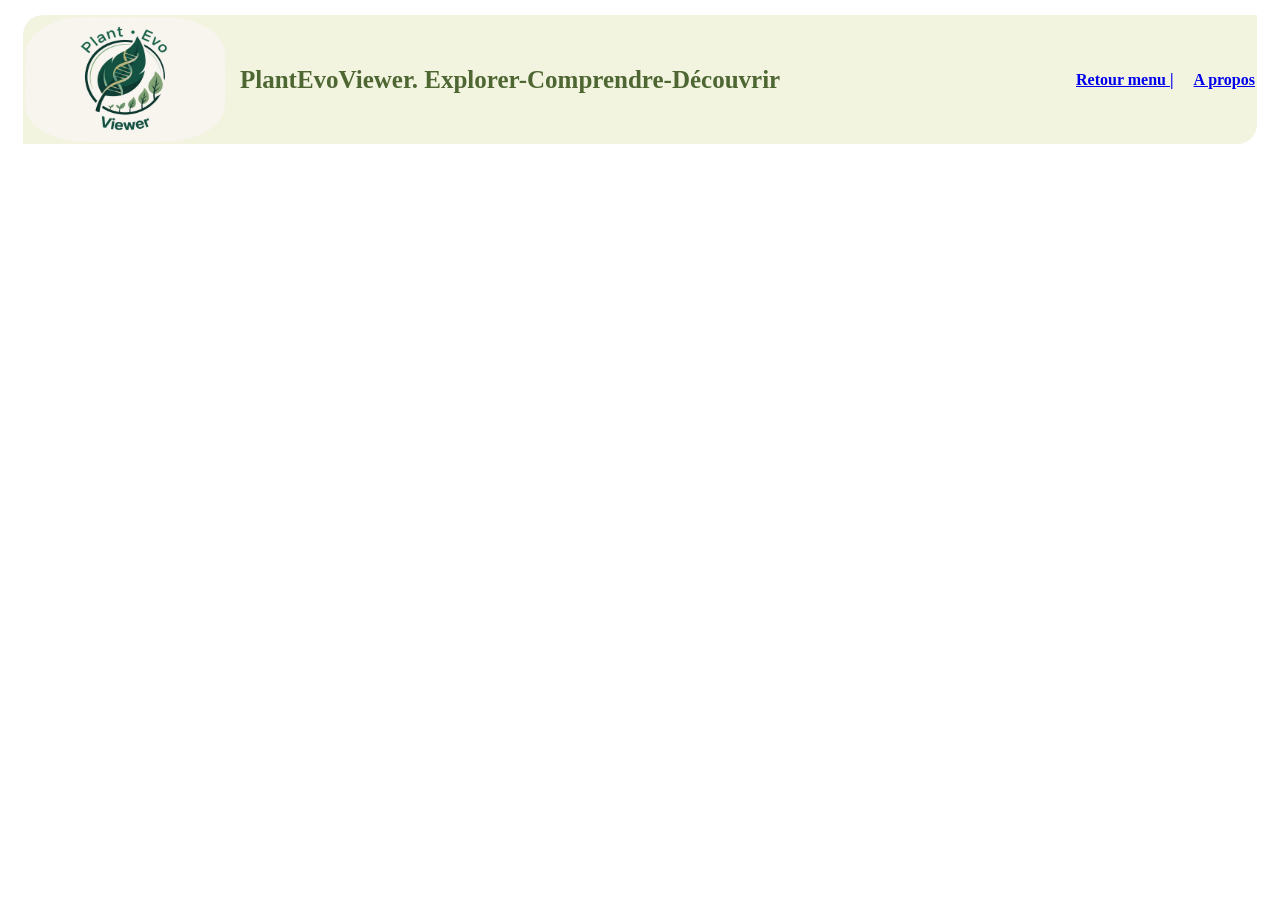
==== algues.html @ 28fcb79e "Enrégistrement de tous les fichiers" ====
<!DOCTYPE html>
<html lang="fr">
 <head>
    <meta charset="UTF-8">
    <meta name="viewport" content="width=device-width, initial-scale=1.0">
    <title>plantevo_viewer</title>
    <link rel="stylesheet" href="algues.css"> 
 </head>
<body>
    <header class="fondhead">
        <div class="accroche">
            <div class="titrelogo">
            <img class="logo" src="image/logo.jpeg" alt="logo plantEvo-Viewer">
             <h4>PlantEvoViewer. Explorer-Comprendre-Découvrir</h4>
             </div>
            <nav class="navigbarre">
                <a href="index.html">Retour menu |</a>
                <a href="index.html"> A propos</a>
            </nav>
        </div>
    </header>   
     <!-- AJOUT  -->   
      <main>

      </main>    
</body>
---- algues.css ----
.accroche{
    background-color:#F2F4DF;
    border-radius:20px 0px 20px 0px;
    display:flex;
    justify-content: space-between;
    align-items:center;
    padding:2px;
    margin:15px;
}
.navigbarre{
    display:flex;
    gap:20px;
    font-family:kanit;
    font-weight:700;
    color:black;
}
.titrelogo{
    display:flex;
    align-items:center;
    gap:10px 15px;
    font-family:kanit;
    font-size:25px;
    font-weight:700;
    color:#4D6632;
}
.logo{
    width:200px;
    height:125px;
    border-radius:30%;
}
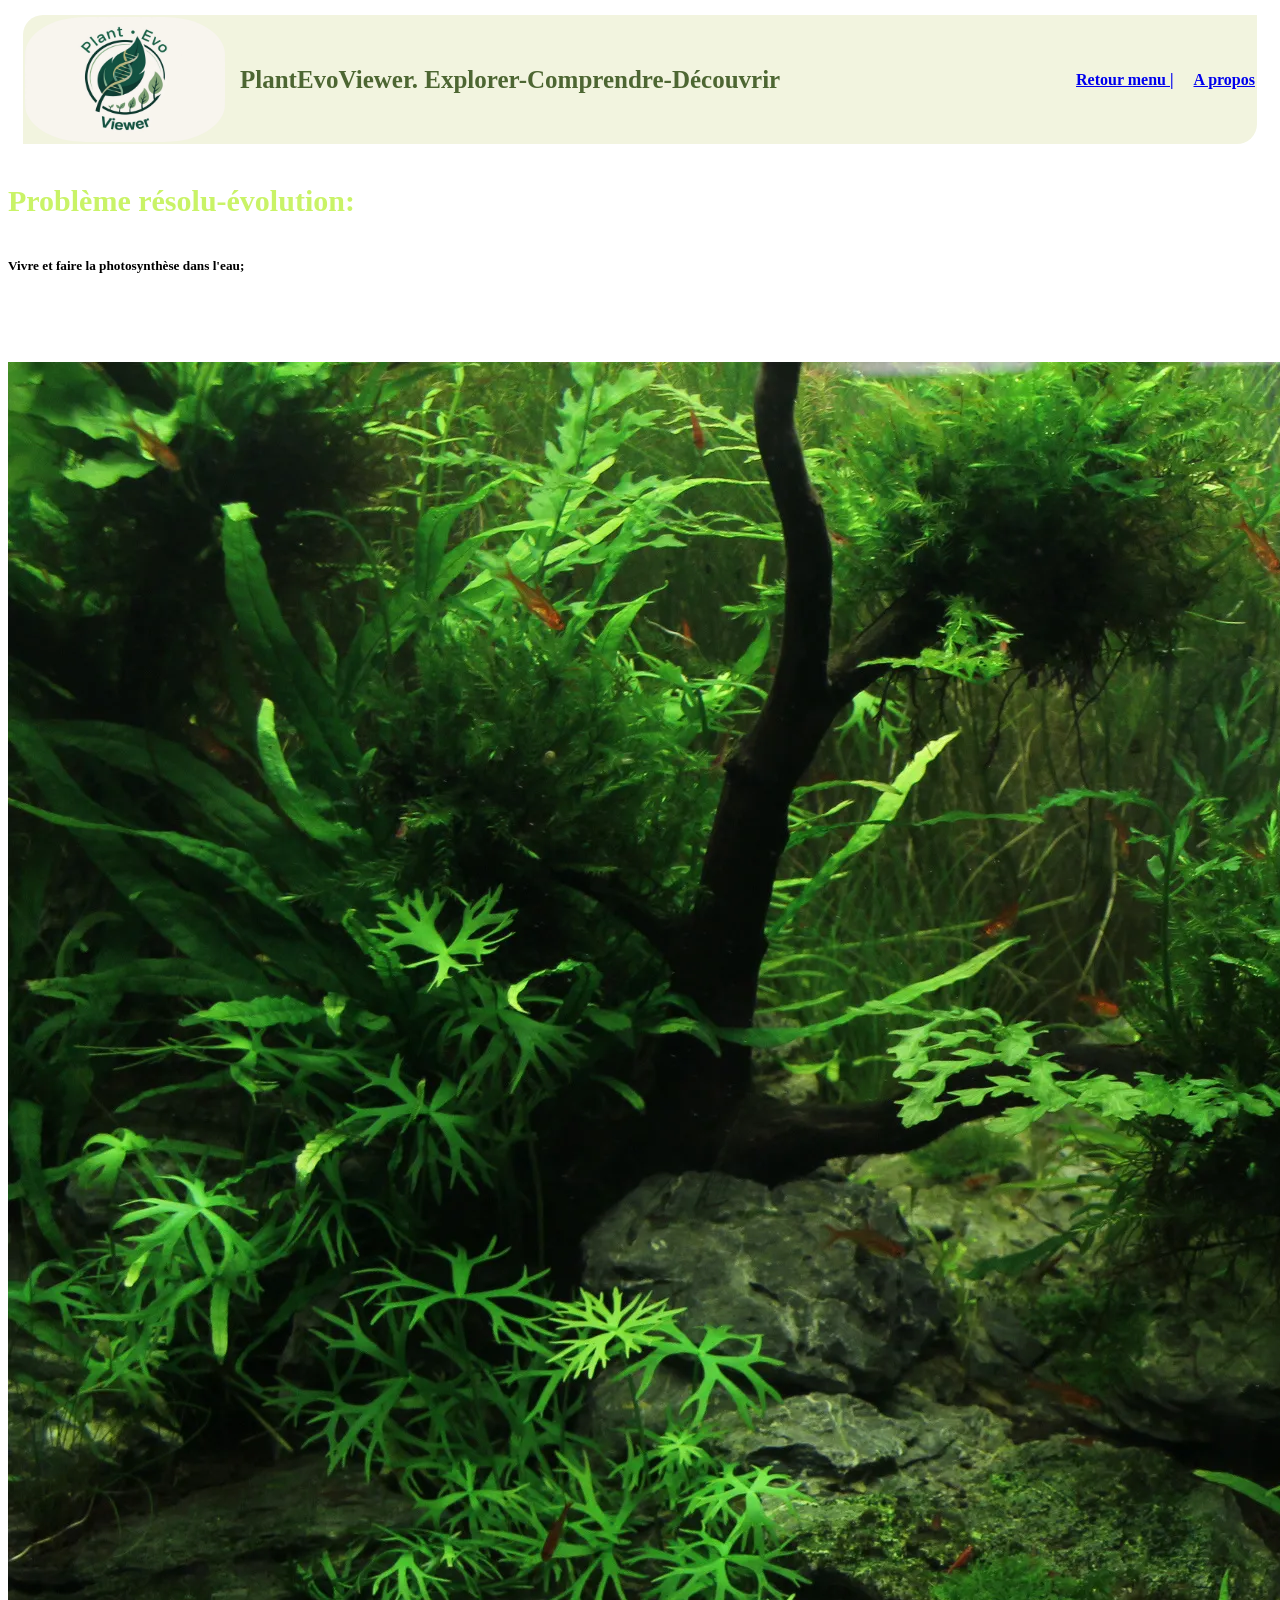
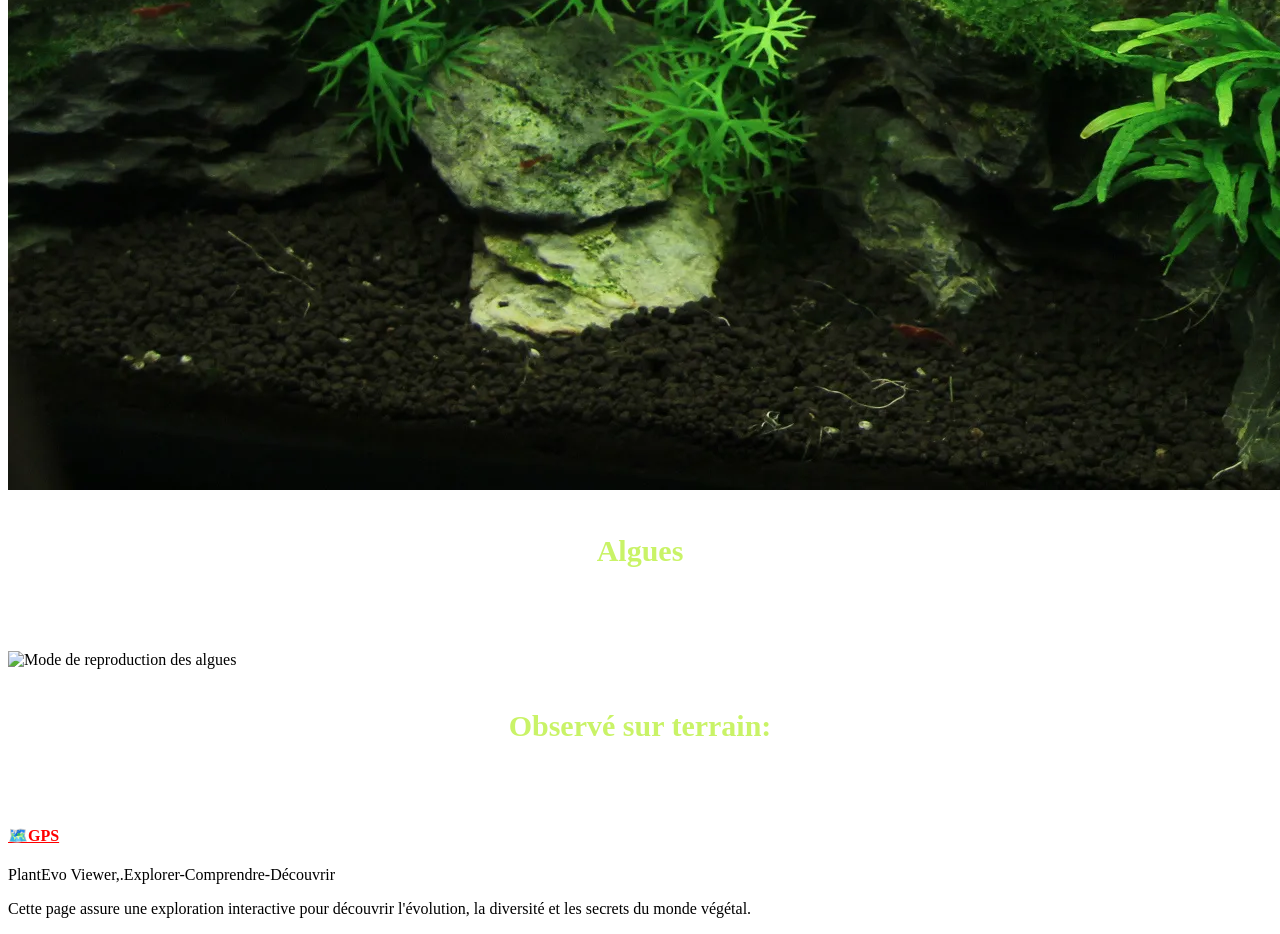
==== commit c89c371a: "Fin ajout élément du main de la page algues" ====
--- a/algues.html
+++ b/algues.html
@@ -19,8 +19,31 @@
             </nav>
         </div>
     </header>   
-     <!-- AJOUT  -->   
+     <!-- AJOUT DU MAIN -->   
       <main>
+        <section>
+            <div class="carte1">
+                <h4 style="color:#C9F367; font-familiy:kanit; font-size:30px; text-align:justify">Problème résolu-évolution:<h4>
+                <h5>Vivre et faire la photosynthèse dans l'eau;<br></h5>
+                 <p style="color:white; font-familiy:kanit; font-size:20px; text-align:center">Elles n'ont pas besoin de lutter contre le dessèchement, car elles sont toujours dans l'eau. Elles n'ont ni vraie racine, ni vraie tige, ni vraie feuille. Elles absorbent l'eau et les sels minéraux par tout leur corps.</p>   
+            </div>
+            <div class="carte2">
+                <img src="image/algue-aquarium.webp" alt="image algue">
+                <h4 style="color:#C9F367; font-familiy:kanit; font-size:30px; text-align:center">Algues</h4>
+                <p style="color:white; font-familiy:kanit; font-size:20px; text-align:center">Thalle, vie aquatique > 1 milliard d'années</p>
+            </div>
+            <img src="image/repralgues.webp" alt="Mode de reproduction des algues">
+            <div class="carte3">
+                <h4 style="color:#C9F367; font-familiy:kanit; font-size:30px; text-align:center">Observé sur terrain:<h4>
+                <p style="color:white; font-familiy:kanit; font-size:20px; text-align:center">Espèces:<i>Cladophara spp</i></p>
+                 <a style="color:red; text-align:center" class="gps" href="https://www.google.com/maps?q=6.890761,-5.225188" target="_blank">🗺️GPS</a>
+            </div>
+        </section>    
+      </main>    
+  <footer id="apropos">
+        <p class="footer1">PlantEvo Viewer,.Explorer-Comprendre-Découvrir</p>
+        <p class=footer2>Cette page assure une exploration interactive pour découvrir l'évolution, la diversité et les secrets du monde végétal.</p>
+    </footer>
+</body>
+</html>
 
-      </main>    
-</body> 
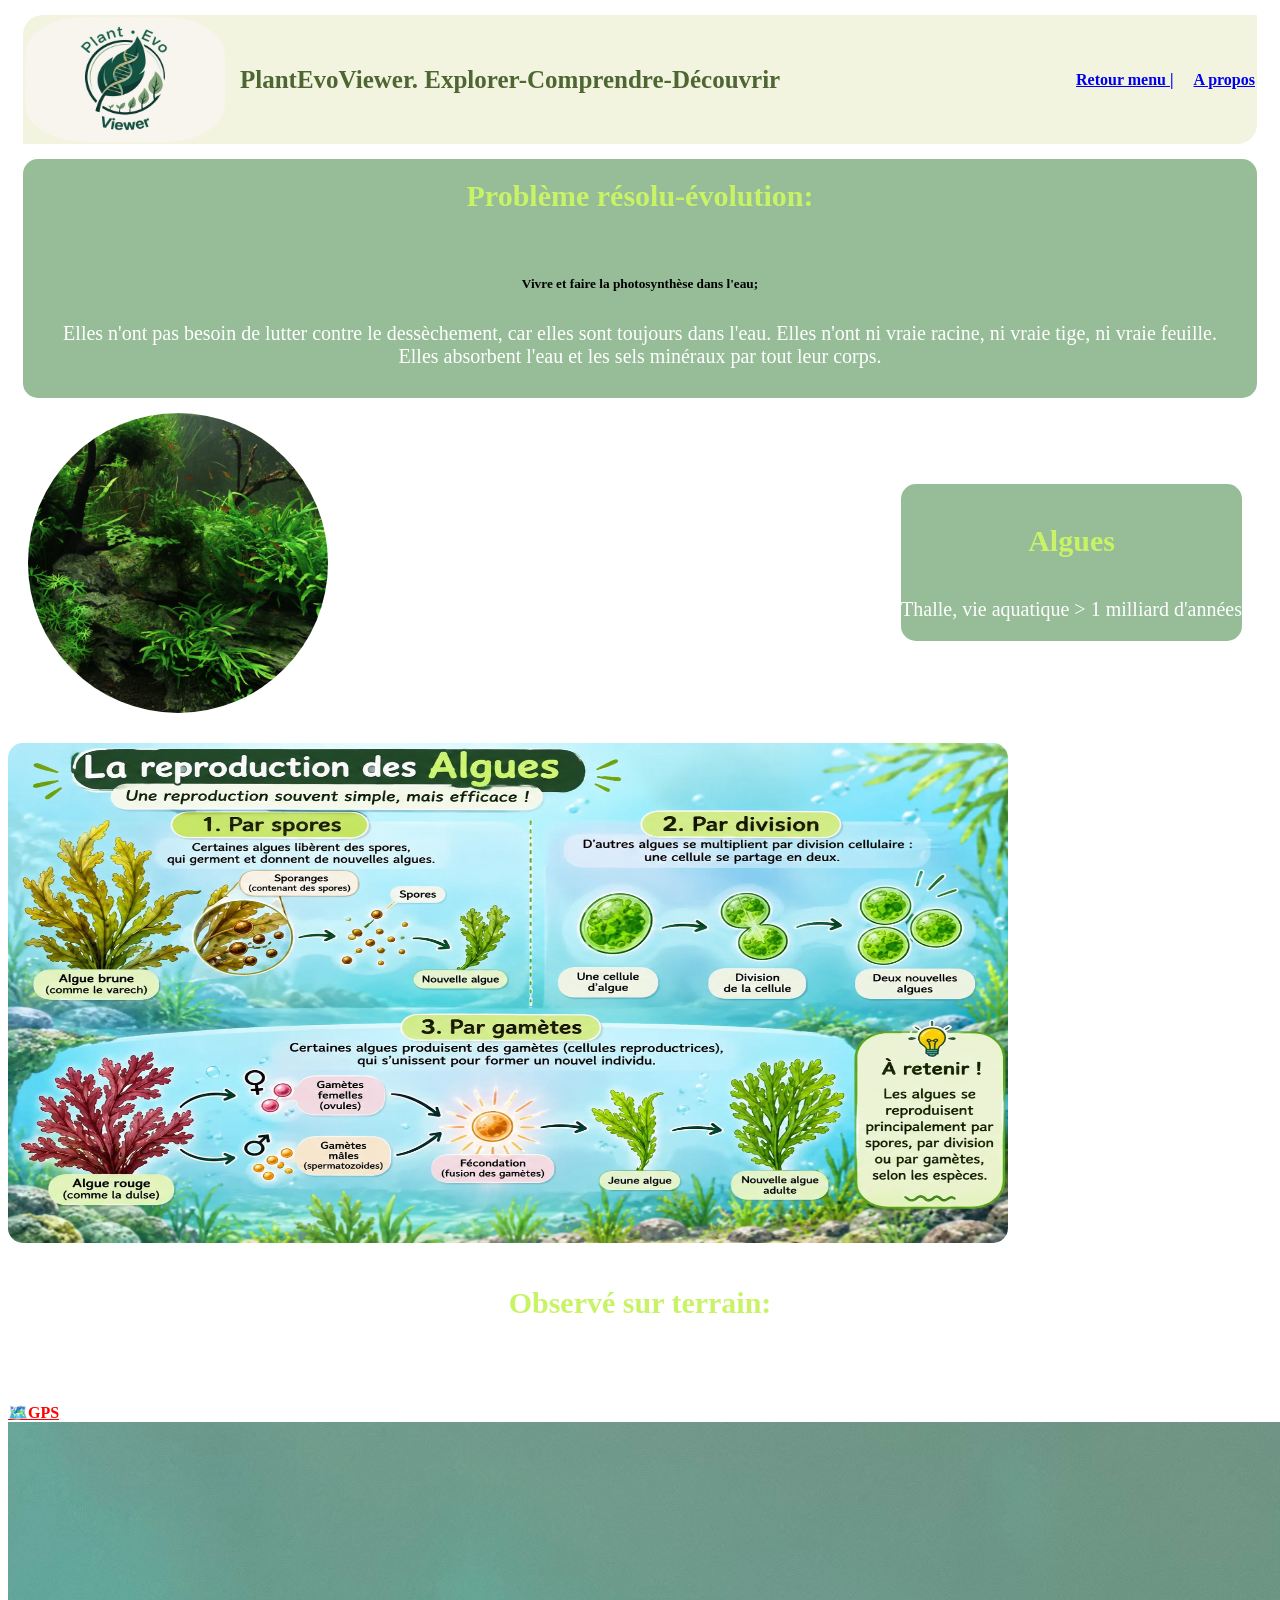
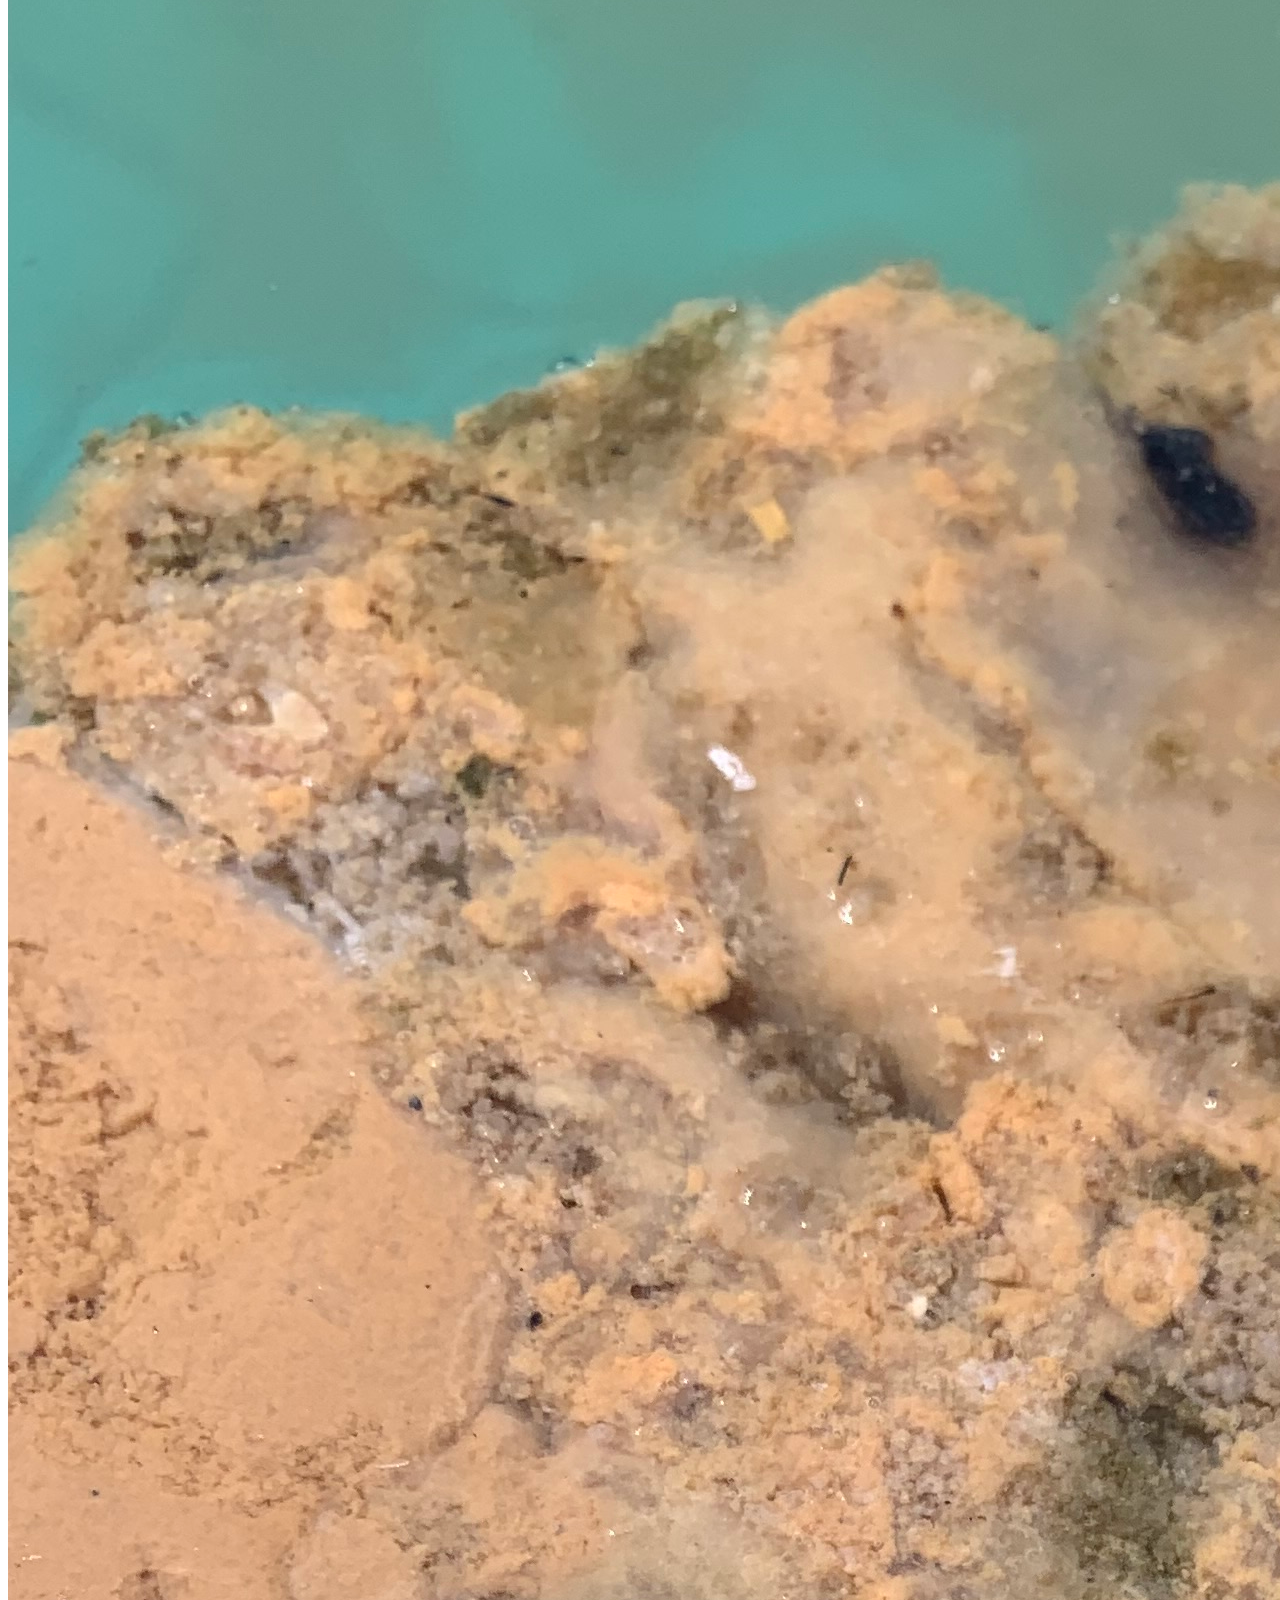
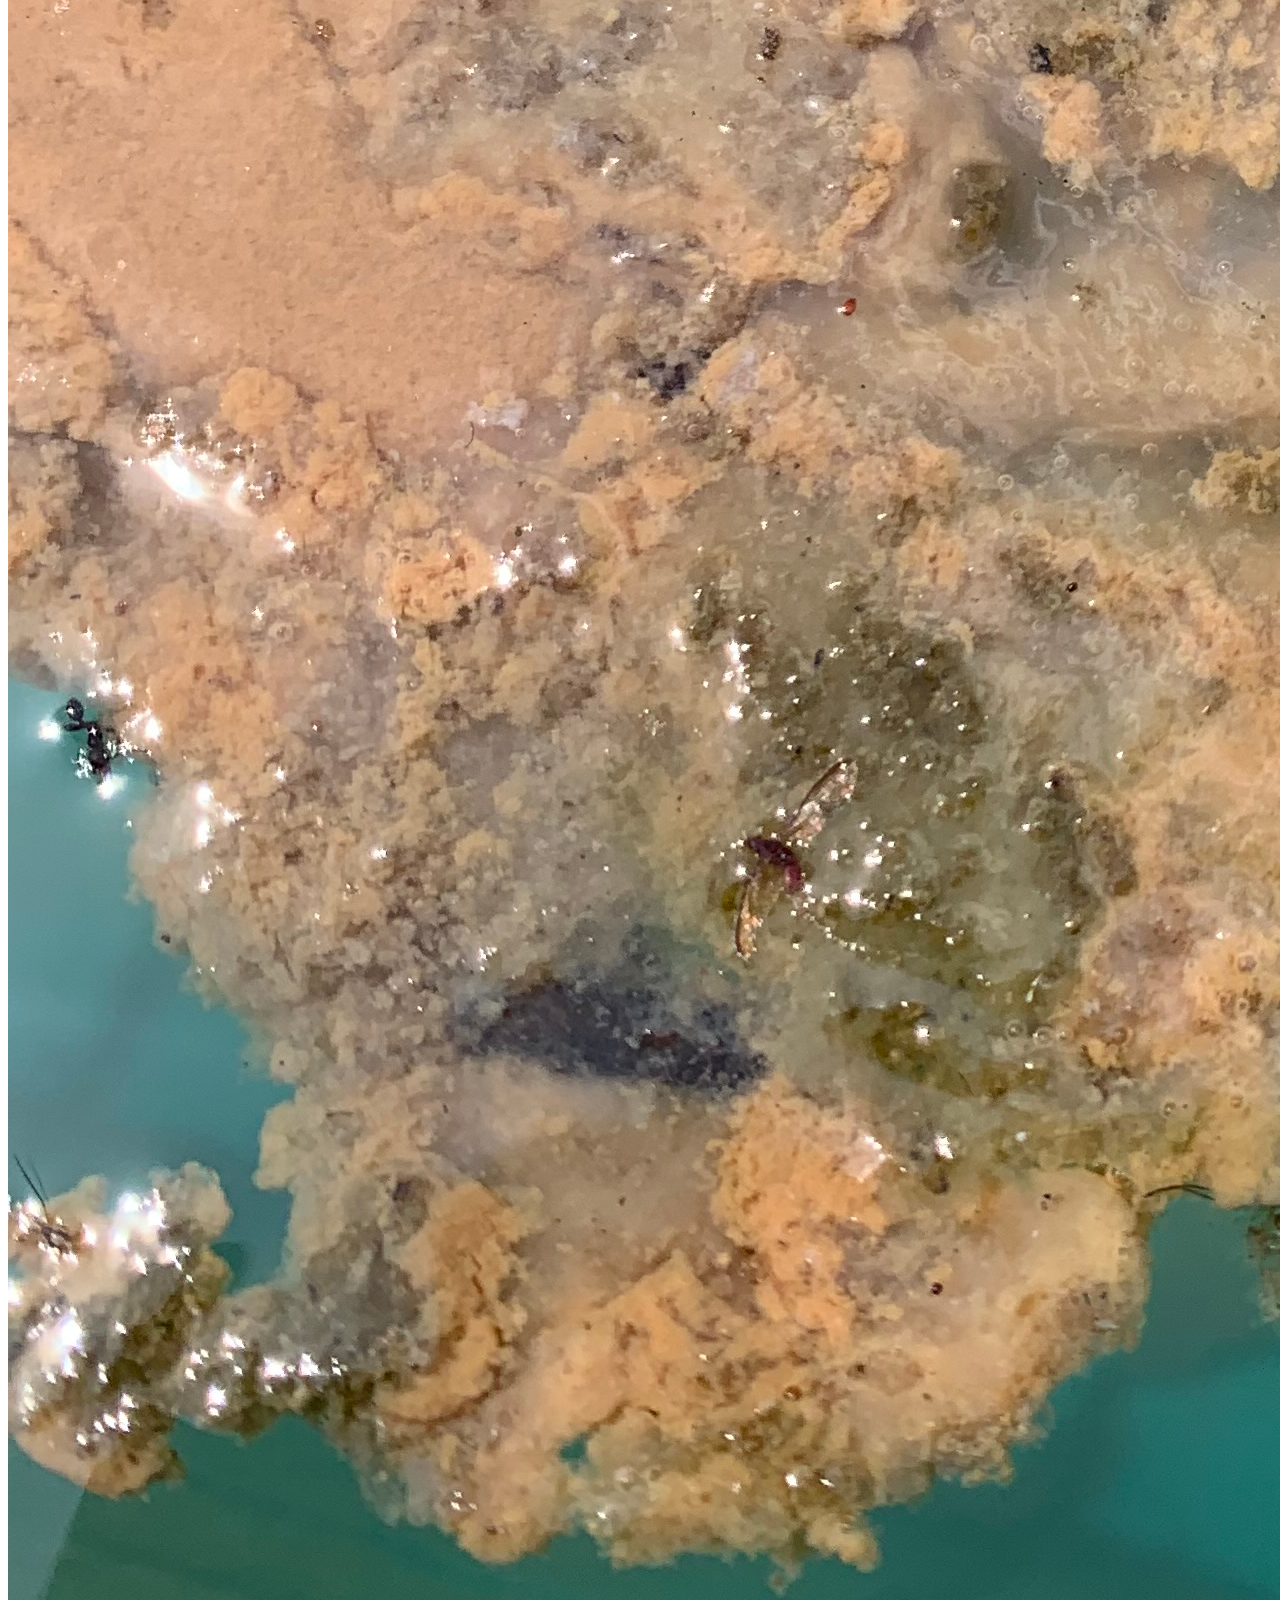
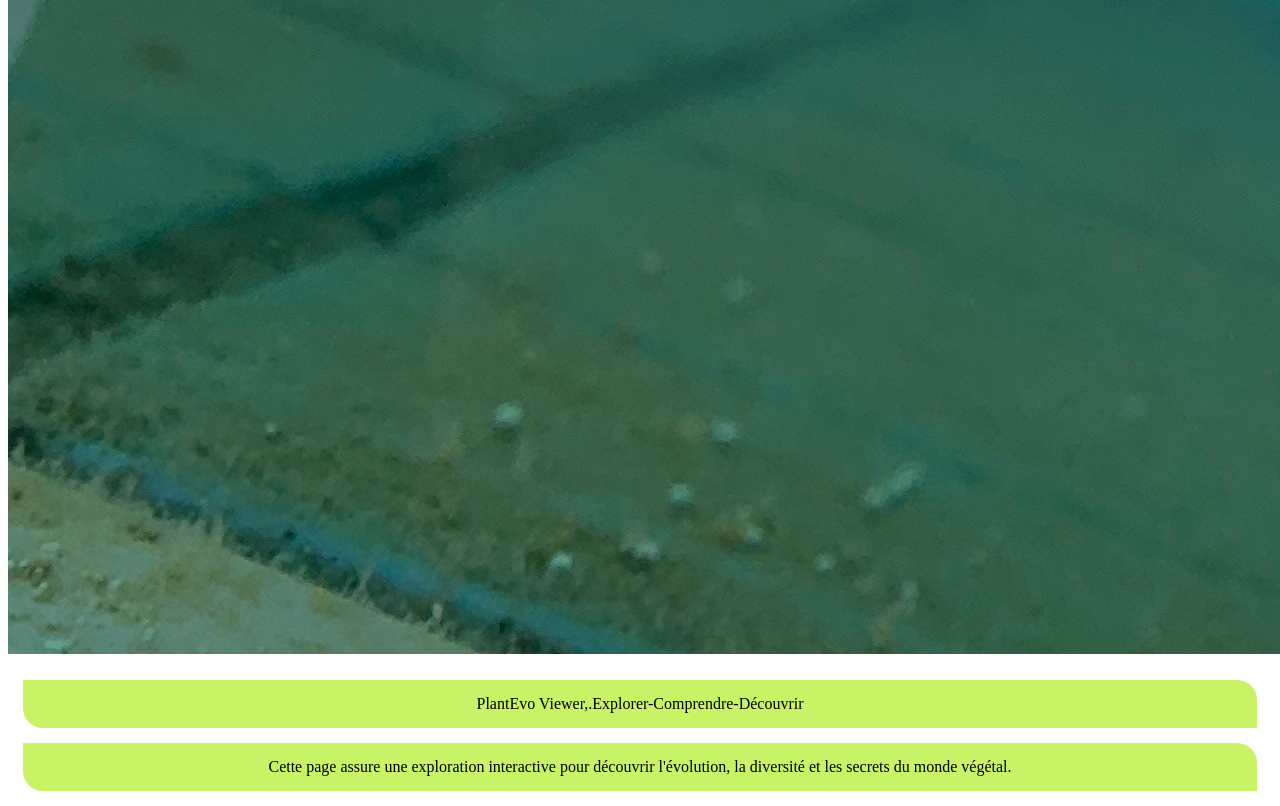
==== commit 0bf4a3a4: "Enrégistrement de tous les fichiers" ====
--- a/algues.html
+++ b/algues.html
@@ -23,20 +23,23 @@
       <main>
         <section>
             <div class="carte1">
-                <h4 style="color:#C9F367; font-familiy:kanit; font-size:30px; text-align:justify">Problème résolu-évolution:<h4>
-                <h5>Vivre et faire la photosynthèse dans l'eau;<br></h5>
+                <h4 class="p1" style="color:#C9F367; font-familiy:kanit; font-size:30px; text-align:center">Problème résolu-évolution:<h4>
+                <h5 class="p2" style="text-align:center">Vivre et faire la photosynthèse dans l'eau;<br></h5>
                  <p style="color:white; font-familiy:kanit; font-size:20px; text-align:center">Elles n'ont pas besoin de lutter contre le dessèchement, car elles sont toujours dans l'eau. Elles n'ont ni vraie racine, ni vraie tige, ni vraie feuille. Elles absorbent l'eau et les sels minéraux par tout leur corps.</p>   
             </div>
             <div class="carte2">
                 <img src="image/algue-aquarium.webp" alt="image algue">
+                <div class="acces1">
                 <h4 style="color:#C9F367; font-familiy:kanit; font-size:30px; text-align:center">Algues</h4>
                 <p style="color:white; font-familiy:kanit; font-size:20px; text-align:center">Thalle, vie aquatique > 1 milliard d'années</p>
+                </div>
             </div>
-            <img src="image/repralgues.webp" alt="Mode de reproduction des algues">
+            <img class="i1" src="image/repralgues.webp" alt="Mode de reproduction des algues">
             <div class="carte3">
                 <h4 style="color:#C9F367; font-familiy:kanit; font-size:30px; text-align:center">Observé sur terrain:<h4>
                 <p style="color:white; font-familiy:kanit; font-size:20px; text-align:center">Espèces:<i>Cladophara spp</i></p>
                  <a style="color:red; text-align:center" class="gps" href="https://www.google.com/maps?q=6.890761,-5.225188" target="_blank">🗺️GPS</a>
+                 <img class="i2" src="image/picalgues.jpeg" alt="image algue en live">
             </div>
         </section>    
       </main>    
--- a/algues.css
+++ b/algues.css
@@ -1,3 +1,4 @@
+/*AJOUT DU HEADER*/
 .accroche{
     background-color:#F2F4DF;
     border-radius:20px 0px 20px 0px;
@@ -27,4 +28,76 @@
     width:200px;
     height:125px;
     border-radius:30%;
+}
+
+/*AJOUT DU PIED DE PAGE*/
+  .footer1{
+    background-color:#C9F367;
+    color:black;
+    display:flex;
+    flex-direction:column;
+    justify-content:center;
+    align-items:center;
+    texte-align:center;
+    border-radius:0px 20px 0px 20px;
+    padding:15px;
+    margin:15px;
+    font-family:kanit;  
+}
+.footer2{
+    background-color:#C9F367;
+    color:black;
+    display:flex;
+    flex-direction:column;
+    justify-content:space-around;
+    align-items:center;
+    texte-align:center;
+    border-radius:0px 20px 0px 20px;
+    padding:15px;
+    margin:15px;
+    font-family:kanit;
+}
+/*AJOUT DU MAIN*/
+.carte1{
+    background-color:rgba(46,125,50,0.50);
+    margin:15px;
+    display:flex;
+    flex-direction:column;
+    justify-content:center;
+    border-radius:15px;
+    align-items:center;
+    padding: 10px 20px;
+    margin-bottom:15px;
+}
+.p1{
+    margin:10px;
+}
+.p2{
+    margin:10px;
+}
+.carte2{
+    display:flex;
+    flex-direction:row;
+    justify-content:space-between; 
+    align-items:center;
+}
+.carte2 > img{
+    width:300px;
+    height:300px;
+    object-fit:cover;
+    border-radius:50%;
+    display:block;
+    margin-left:20px;
+}
+.acces1{
+    background-color:rgba(46,125,50,0.50);
+    gap:15px;
+    border-radius:15px;
+    transform:translateX(-30px);
+}
+.i1{
+    width:1000px;
+    height:500px;
+    border-radius:15px;
+    margin-top:30px;
 }
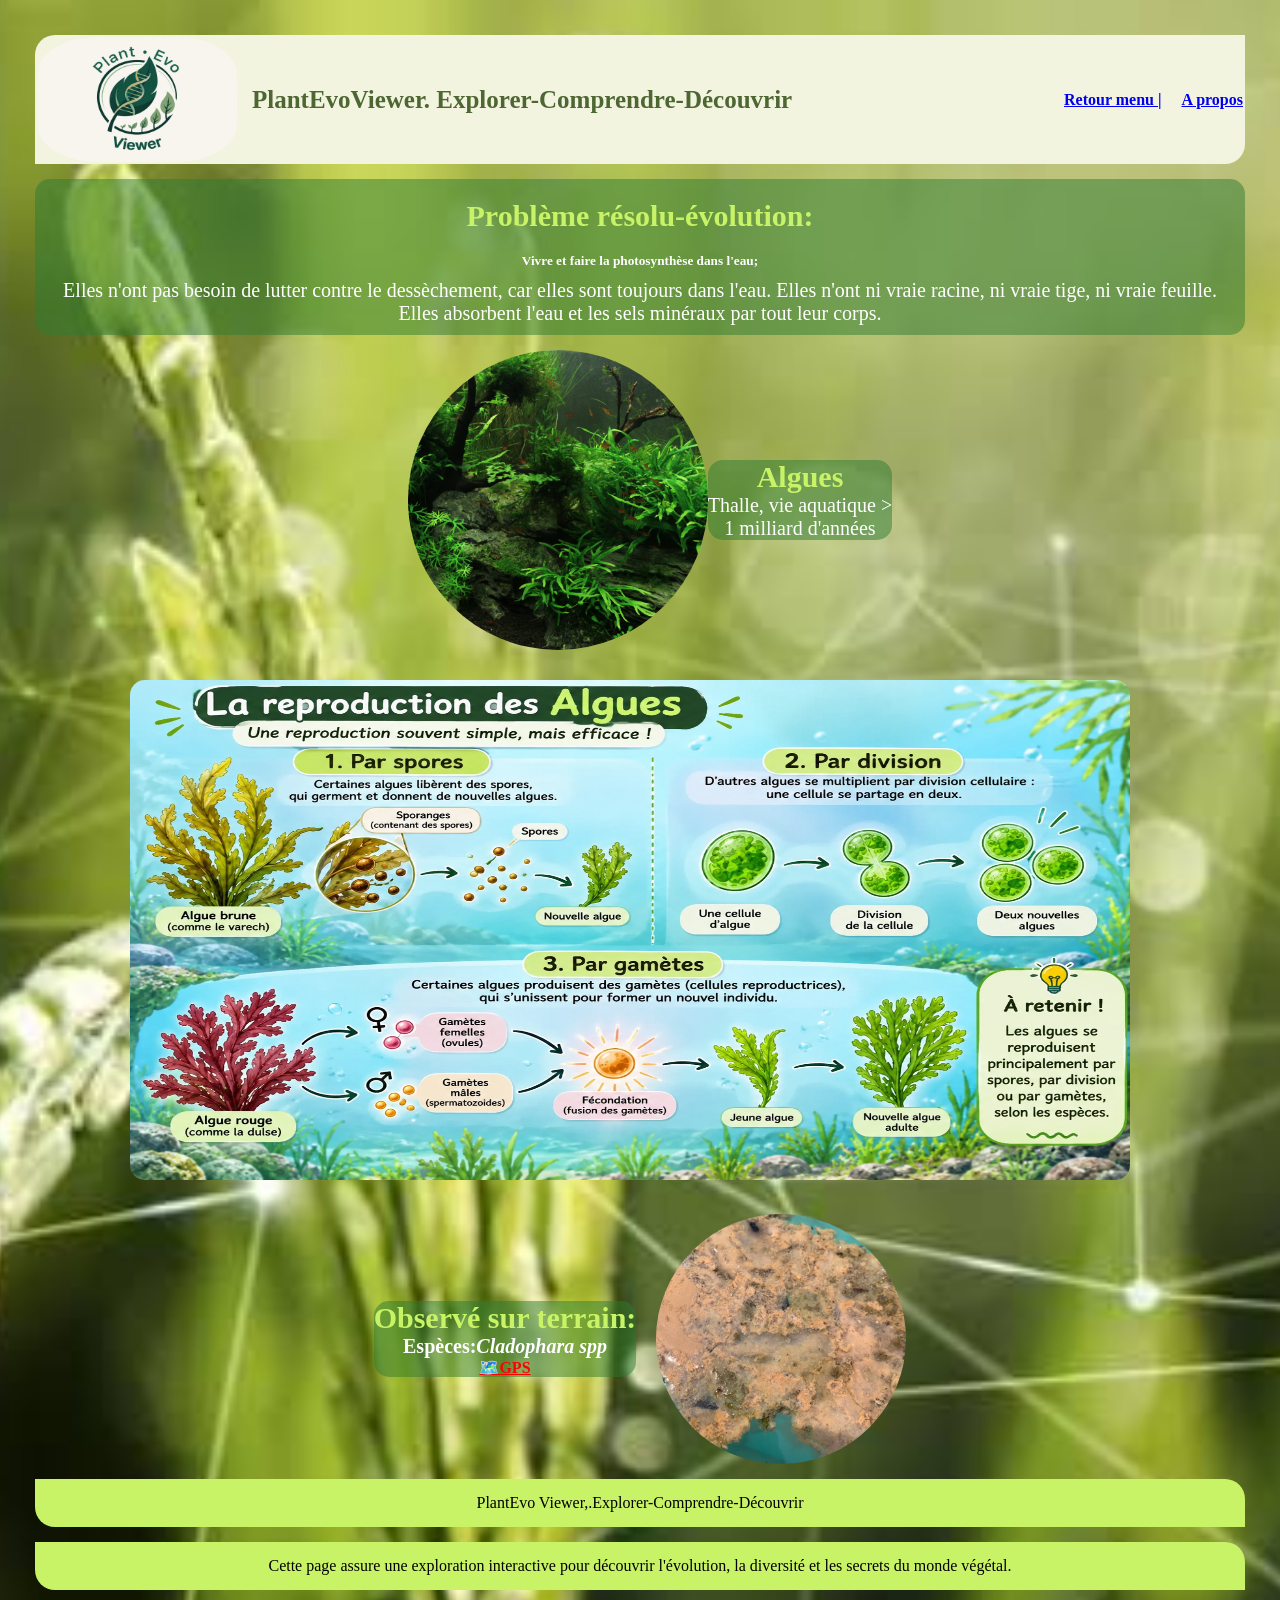
==== commit 58dd7755: "Enregistrement des fichiers" ====
--- a/algues.html
+++ b/algues.html
@@ -31,14 +31,16 @@
                 <img src="image/algue-aquarium.webp" alt="image algue">
                 <div class="acces1">
                 <h4 style="color:#C9F367; font-familiy:kanit; font-size:30px; text-align:center">Algues</h4>
-                <p style="color:white; font-familiy:kanit; font-size:20px; text-align:center">Thalle, vie aquatique > 1 milliard d'années</p>
+                <p style="color:white; font-familiy:kanit; font-size:20px; text-align:center">Thalle, vie aquatique > <br> 1 milliard d'années</p>
                 </div>
             </div>
             <img class="i1" src="image/repralgues.webp" alt="Mode de reproduction des algues">
             <div class="carte3">
+                <div class="acces2">
                 <h4 style="color:#C9F367; font-familiy:kanit; font-size:30px; text-align:center">Observé sur terrain:<h4>
                 <p style="color:white; font-familiy:kanit; font-size:20px; text-align:center">Espèces:<i>Cladophara spp</i></p>
-                 <a style="color:red; text-align:center" class="gps" href="https://www.google.com/maps?q=6.890761,-5.225188" target="_blank">🗺️GPS</a>
+                 <a style="color:red; text-align:center" href="https://www.google.com/maps?q=6.890761,-5.225188" target="_blank">🗺️GPS</a>
+                </div>
                  <img class="i2" src="image/picalgues.jpeg" alt="image algue en live">
             </div>
         </section>    
--- a/algues.css
+++ b/algues.css
@@ -1,3 +1,16 @@
+*{
+    margin:0;
+    padding:0;
+    box-sizing: border-box;
+}
+body{
+    background-image:url(image/fondheader.jpeg);
+    background-size:cover;
+    background-position:center;
+    padding:20px;
+    text-align:center;
+    color:white;
+}
 /*AJOUT DU HEADER*/
 .accroche{
     background-color:#F2F4DF;
@@ -78,7 +91,7 @@
 .carte2{
     display:flex;
     flex-direction:row;
-    justify-content:space-between; 
+    justify-content:center; 
     align-items:center;
 }
 .carte2 > img{
@@ -93,11 +106,30 @@
     background-color:rgba(46,125,50,0.50);
     gap:15px;
     border-radius:15px;
-    transform:translateX(-30px);
 }
 .i1{
     width:1000px;
     height:500px;
     border-radius:15px;
-    margin-top:30px;
+    margin:30px;
+    margin-left:10px;
+}
+.carte3{
+    display:flex;
+    flex-direction:row;
+    justify-content:center; 
+    align-items:center;
+}
+.acces2{
+    background-color:rgba(46,125,50,0.50);
+    gap:15px;
+    border-radius:15px;
+}
+.i2{
+    width:250px;
+    height:250px;
+    object-fit:cover;
+    border-radius:50%;
+    display:block;
+    margin-left:20px;
 }
